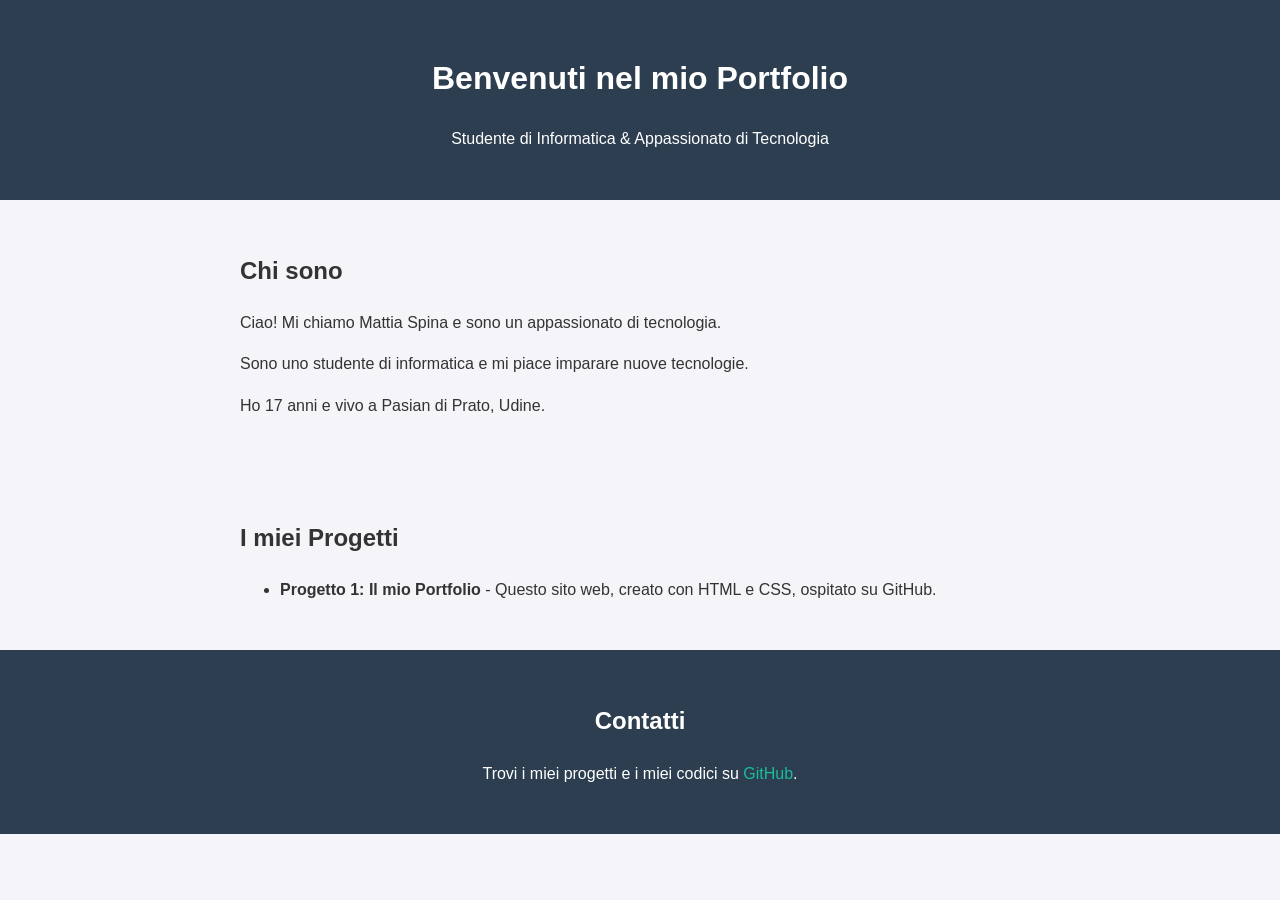
==== index.html @ cba2048d "prima versione" ====
<!DOCTYPE html>
<html lang="it">
<head>
    <meta charset="UTF-8">
    <meta name="viewport" content="width=device-width, initial-scale=1.0">
    <title>Portfolio di Mattia Spina</title>
    <link rel="stylesheet" href="style.css">
</head>
<body>

    <header>
        <h1>Benvenuti nel mio Portfolio</h1>
        <p>Studente di Informatica & Appassionato di Tecnologia</p>
    </header>

    <section id="about">
        <h2>Chi sono</h2>
        <p>Ciao! Mi chiamo Mattia Spina e sono un appassionato di tecnologia.</p>
        <p>Sono uno studente di informatica e mi piace imparare nuove tecnologie.</p>
        <p>Ho 17 anni e vivo a Pasian di Prato, Udine.</p>
    </section>

    <section id="projects">
        <h2>I miei Progetti</h2>
        <ul>
            <li>
                <strong>Progetto 1: Il mio Portfolio</strong> - Questo sito web, creato con HTML e CSS, ospitato su GitHub.
            </li>
        </ul>
    </section>

    <footer>
        <h2>Contatti</h2>
        <p>Trovi i miei progetti e i miei codici su <a href="https://github.com/mattia-spina" target="_blank">GitHub</a>.</p>
    </footer>

</body>
</html>
---- style.css ----
body {
    font-family: 'Segoe UI', Tahoma, Geneva, Verdana, sans-serif;
    line-height: 1.6;
    margin: 0;
    padding: 0;
    background-color: #f4f4f9;
    color: #333;
}

header {
    background: #2c3e50;
    color: #fff;
    padding: 2rem;
    text-align: center;
}

section {
    padding: 2rem;
    max-width: 800px;
    margin: auto;
}

.project-card {
    background: #fff;
    padding: 1rem;
    margin-top: 1rem;
    border-radius: 8px;
    box-shadow: 0 4px 6px rgba(0,0,0,0.1);
}

footer {
    text-align: center;
    padding: 2rem;
    background: #2c3e50;
    color: white;
}

footer a { color: #1abc9c; text-decoration: none; }
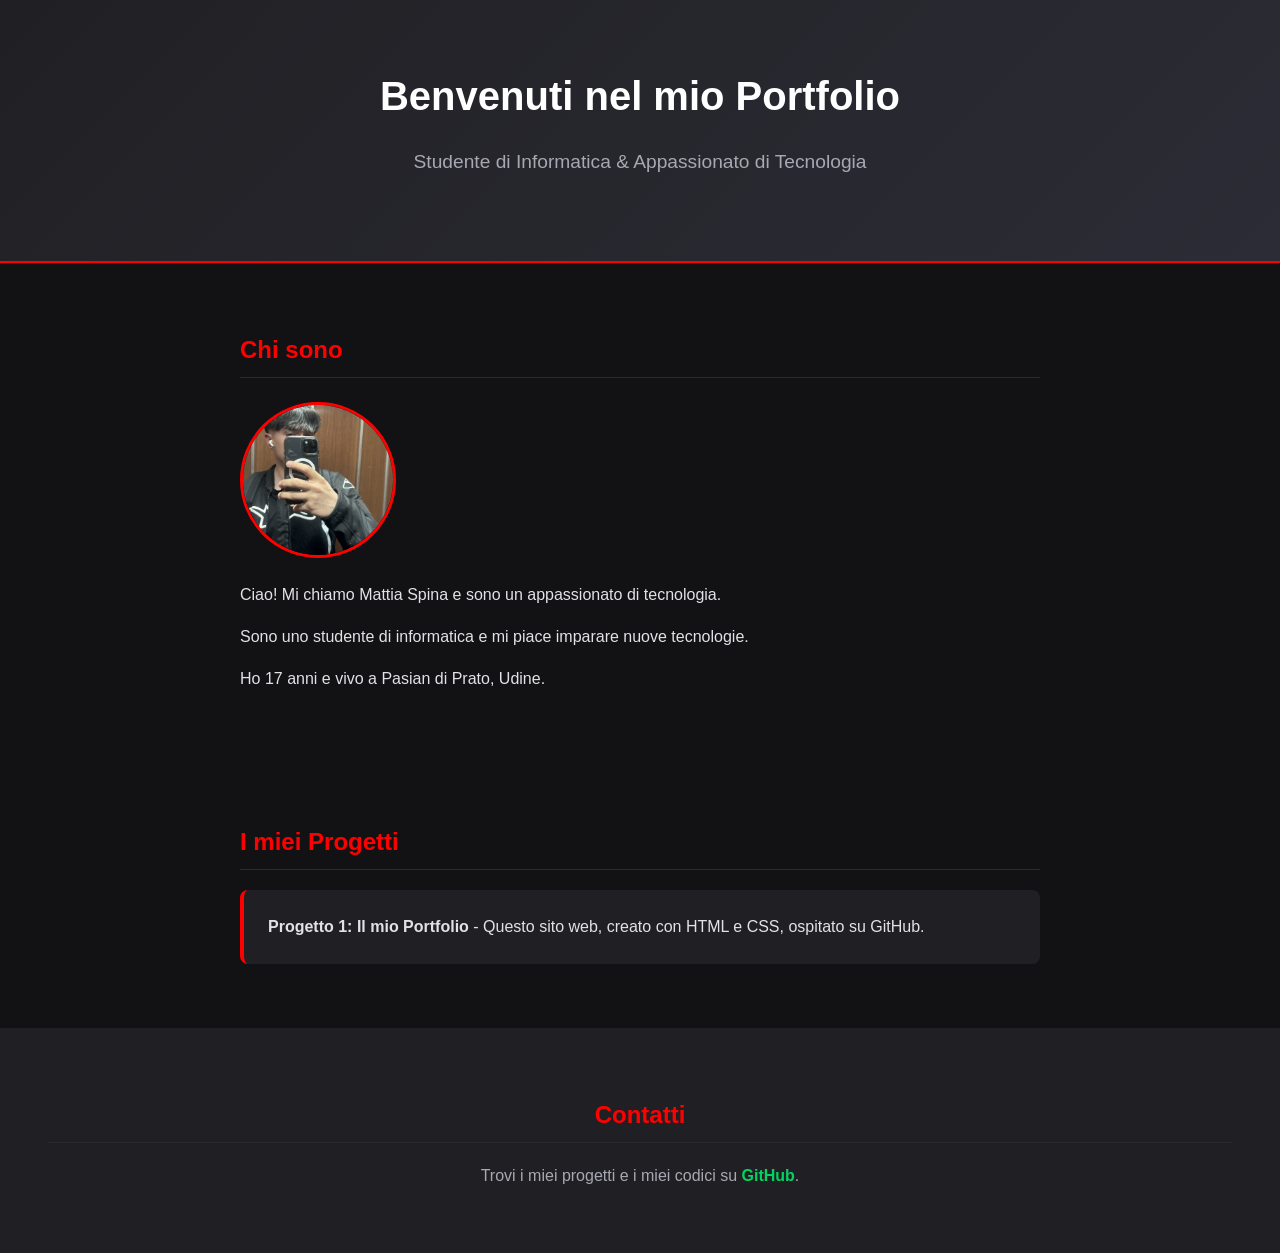
==== commit 3d2033d4: "foto e style" ====
--- a/index.html
+++ b/index.html
@@ -15,6 +15,7 @@
 
     <section id="about">
         <h2>Chi sono</h2>
+        <img src="foto_portfolio.jpeg" alt="Foto di Mattia Spina" class="profile-img">
         <p>Ciao! Mi chiamo Mattia Spina e sono un appassionato di tecnologia.</p>
         <p>Sono uno studente di informatica e mi piace imparare nuove tecnologie.</p>
         <p>Ho 17 anni e vivo a Pasian di Prato, Udine.</p>
--- a/style.css
+++ b/style.css
@@ -3,36 +3,76 @@
     line-height: 1.6;
     margin: 0;
     padding: 0;
-    background-color: #f4f4f9;
-    color: #333;
+    background-color: #121214;
+    color: #e1e1e6;
 }
 
 header {
-    background: #2c3e50;
+    background: linear-gradient(135deg, #202024, #2c2c36);
+    padding: 4rem 2rem;
+    text-align: center;
+    border-bottom: 2px solid #ff0000;
+}
+
+header h1 {
+    margin: 0;
     color: #fff;
-    padding: 2rem;
-    text-align: center;
+    font-size: 2.5rem;
+}
+
+header p {
+    color: #a8a8b3;
+    font-size: 1.2rem;
 }
 
 section {
-    padding: 2rem;
+    padding: 3rem 2rem;
     max-width: 800px;
     margin: auto;
 }
 
-.project-card {
-    background: #fff;
-    padding: 1rem;
-    margin-top: 1rem;
+h2 {
+    color: #ff0000; 
+    border-bottom: 1px solid #29292e;
+    padding-bottom: 0.5rem;
+}
+
+.profile-img {
+    display: block;
+    width: 150px;
+    height: 150px;
+    object-fit: cover;
+    border-radius: 50%;
+    border: 3px solid #ff0000;
+    margin: 1.5rem 0;
+}
+
+ul {
+    list-style: none;
+    padding: 0;
+}
+
+ul li {
+    background: #202024;
+    padding: 1.5rem;
+    margin-bottom: 1rem;
     border-radius: 8px;
-    box-shadow: 0 4px 6px rgba(0,0,0,0.1);
+    border-left: 4px solid #ff0000;
+}
+
+a {
+    color: #04d361; 
+    text-decoration: none;
+    font-weight: bold;
+}
+
+a:hover {
+    text-decoration: underline; 
 }
 
 footer {
     text-align: center;
-    padding: 2rem;
-    background: #2c3e50;
-    color: white;
-}
-
-footer a { color: #1abc9c; text-decoration: none; }+    padding: 3rem;
+    background: #202024;
+    color: #a8a8b3;
+}
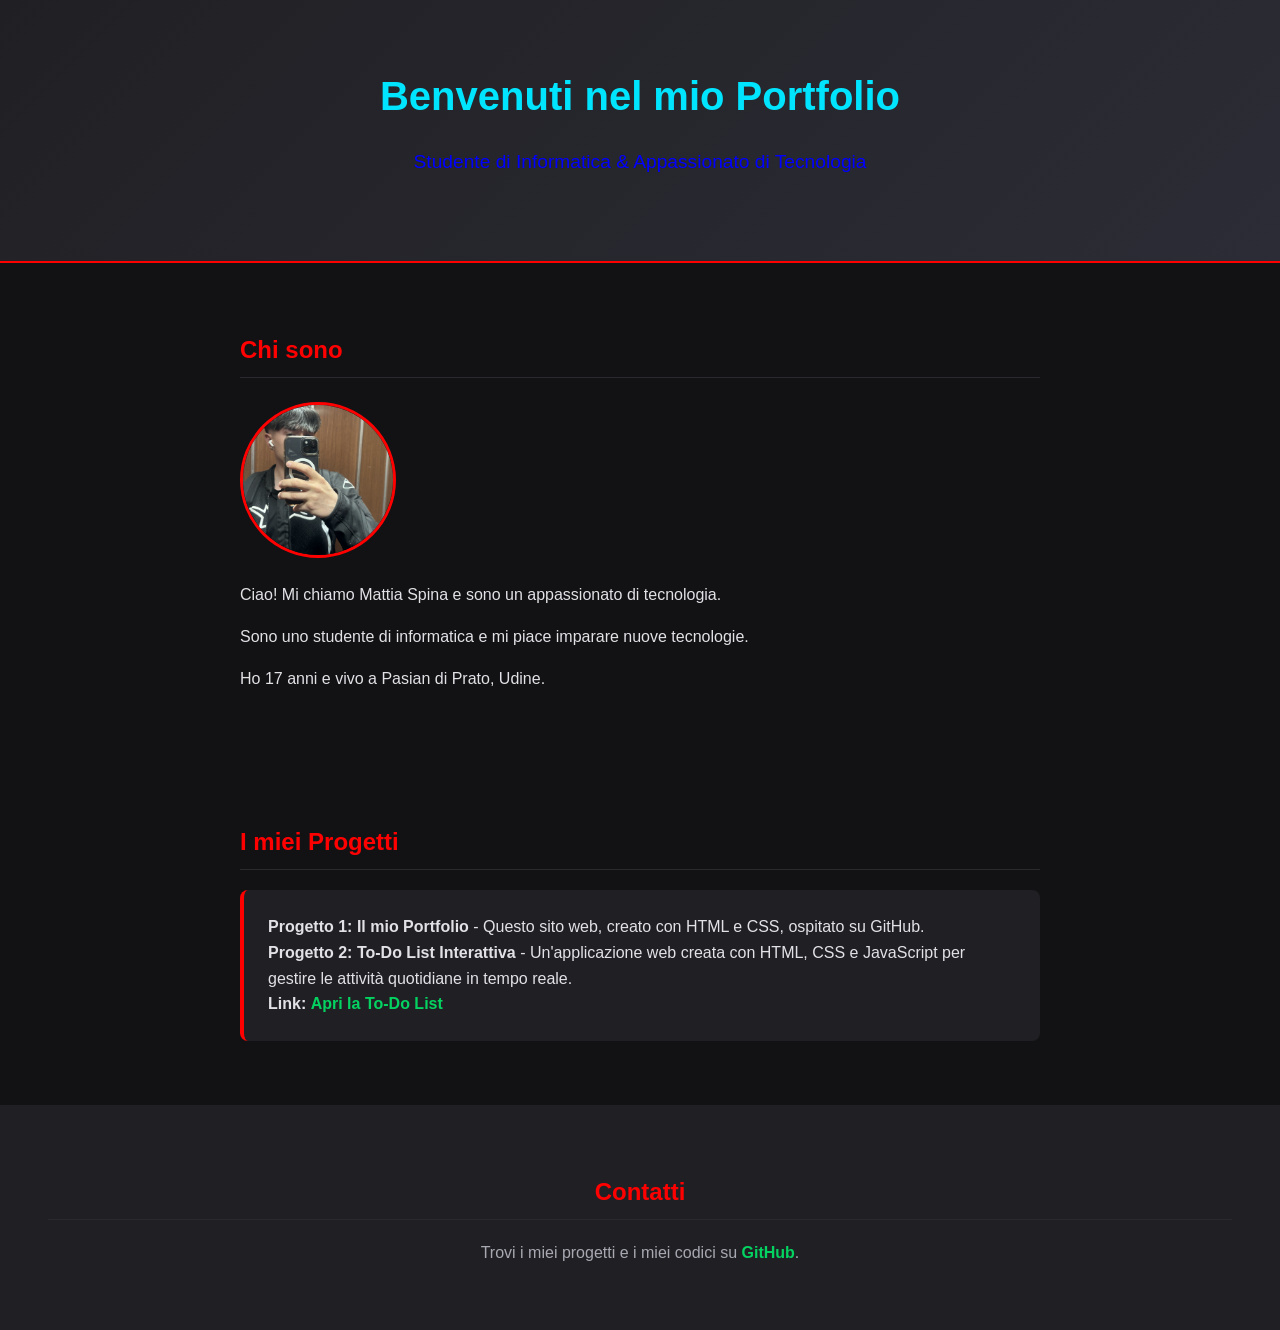
==== commit 1c74fb39: "miglioramento style e aggiunta to-do list" ====
--- a/index.html
+++ b/index.html
@@ -26,6 +26,10 @@
         <ul>
             <li>
                 <strong>Progetto 1: Il mio Portfolio</strong> - Questo sito web, creato con HTML e CSS, ospitato su GitHub.
+                <br>
+                <strong>Progetto 2: To-Do List Interattiva</strong> - Un'applicazione web creata con HTML, CSS e JavaScript per gestire le attività quotidiane in tempo reale.
+                <br>
+                <strong>Link:</strong> <a href="to-do_list.html">Apri la To-Do List</a>
             </li>
         </ul>
     </section>
--- a/style.css
+++ b/style.css
@@ -16,12 +16,12 @@
 
 header h1 {
     margin: 0;
-    color: #fff;
+    color: #00e5ff;
     font-size: 2.5rem;
 }
 
 header p {
-    color: #a8a8b3;
+    color: #0000ff;
     font-size: 1.2rem;
 }
 
